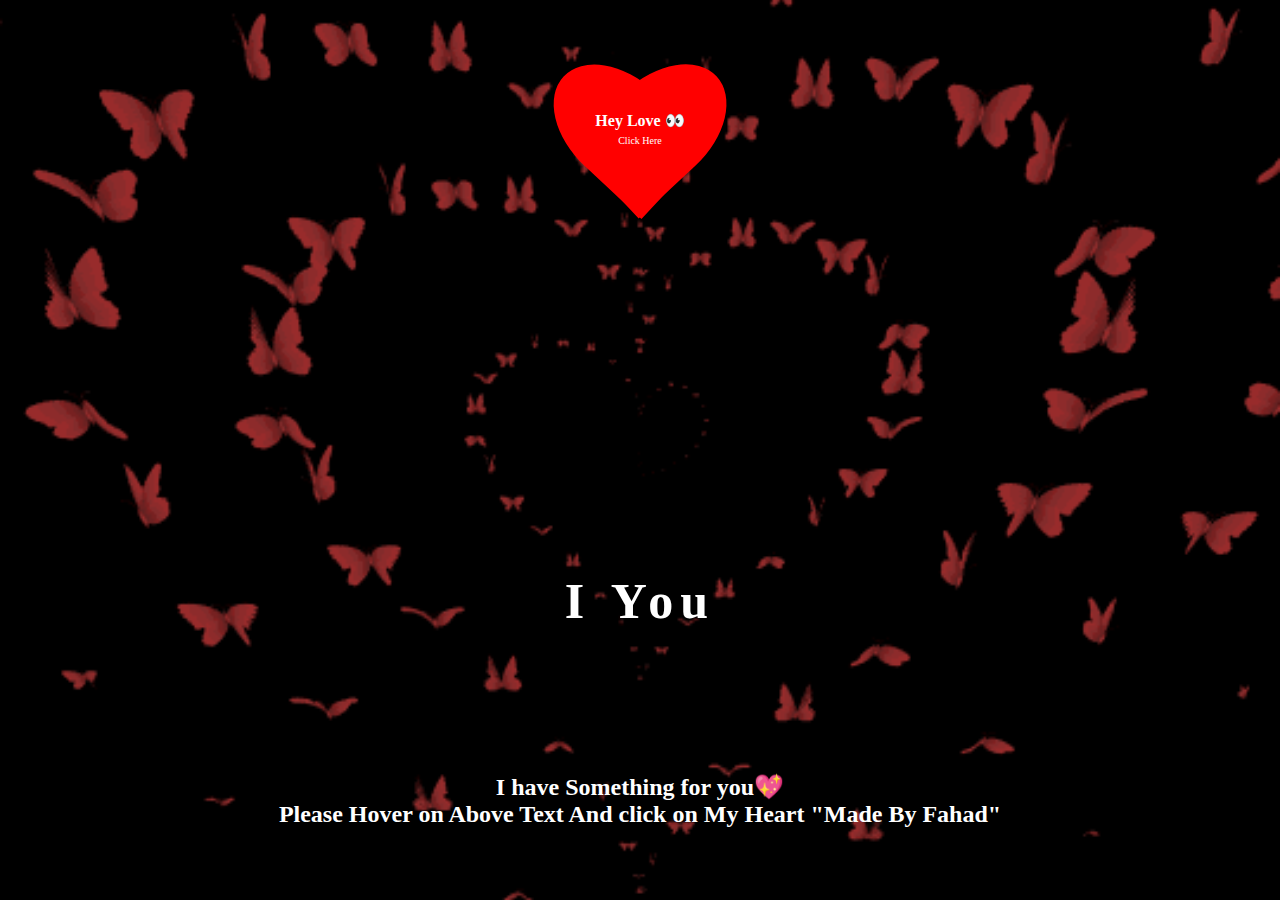
==== index.html @ 4da1a0cf "Update index.html" ====
<!DOCTYPE html>
<html lang="en">
  <head>
    <meta charset="UTF-8" />
    <meta name="viewport" content="width=device-width, initial-scale=1.0" />
    <title> Hunter love </title>
    <link rel="stylesheet" href="style.css" />
  </head>
  <body>
    <section id="home" class="home">
      <div class="home_section"></div>
      <div id="container">
        <div class="left"></div>
        <div class="right"></div>
        <a href="new.html"
          ><p>
            Hey Love 👀 <br />

            <span>Click Here</span>
          </p></a
        >
      </div>
      <h1><span>I&nbsp;</span><span>You</span></h1>
      <h2>
        I have Something for you💖 <br />
        Please Hover on Above Text And click on My Heart
        "Made By Fahad"
      </h2>
    </section>
  </body>
</html>
---- style.css ----
* {
  margin: 0;
  padding: 0;
  box-sizing: border-box;
}

#home {
  width: 100%;
  height: 100vh;
  background-image: url("bf.gif");
  background-repeat: no-repeat;
  background-size: cover;
  background-position: center;
  background-color: rgba(15, 13, 14, 0.459);
  background-blend-mode: overlay;
  display: flex;
  justify-content: center;
  align-items: center;
  background-attachment: fixed;

  animation-name: bg-change;
  animation-duration: 15s;
  animation-timing-function: linear;
  animation-direction: alternate;
  animation-iteration-count: infinite;

  overflow: hidden;
}

@keyframes bg-change {
  from {
    background-image: URL("bf.gif");
  }

  to {
    background-image: url("bf.gif");
  }
}

.home_section {
  width: 80%;
  min-height: 400px;
  display: flex;
  justify-content: center;
  align-items: center;
  padding: 10px;
}

/**************/

#container {
  width: 30vw;
  aspect-ratio: 1;
  display: flex;
  align-items: center;
  justify-content: center;
  animation: Beat 2s ease infinite alternate;

  position: absolute;
  left: 35%;
  top: -7%;
}
#container a {
  position: absolute;
  text-decoration: none;
  color: white;
  text-align: center;
  font-weight: 700;
  font-family: cursive;
}
#container span {
  color: rgb(255, 255, 255);
  font-weight: 300;
  font-size: 10px;
  padding-top: 100px;
}
.left {
  background-color: red;
  height: 12vw;
  aspect-ratio: 1/1.5;
  border-radius: 50% 50% 0% 0%;
  rotate: -47deg;
  translate: 30%;
}
.right {
  background-color: red;
  height: 12vw;
  aspect-ratio: 1/1.5;
  border-radius: 50% 50% 0% 0%;
  rotate: 47deg;
  translate: -30%;
}
@keyframes Beat {
  0% {
    transform: scale(120%);
    filter: drop-shadow(10px 10px 6px #f00606);
  }
  40% {
    transform: scale(100%);
    filter: drop-shadow(10px 10px 60px #f00606);
  }
  100% {
    transform: scale(120%);
    filter: drop-shadow(10px 10px 90px #f00606);
  }
}

h2 {
  position: absolute;
  color: rgb(255, 255, 255);
  font-family: cursive;
  font-weight: 900;
  white-space: nowrap;
  bottom: 8%;
  text-align: center;
  animation: flicker 0.5s ease-in-out infinite alternate;
}
@keyframes flicker {
  0% {
    opacity: 0.8;
    text-shadow: 2px 2px 10px rgb(0, 0, 0);
  }
  100% {
    opacity: 1;
    text-shadow: 2px 2px 20px rgb(255, 0, 0);
  }
}

h1 {
  color: #ffffff;
  font-size: 50px;
  font-weight: bold;
  font-family: cursive;
  letter-spacing: 7px;
  cursor: pointer;
  position: absolute;
  bottom: 30%;
}
h1 span {
  transition: 0.2s linear;
}
h1:hover span:nth-child(1) {
  margin-right: 5px;
}
h1:hover span:nth-child(1):after {
  content: "💖";
}
h1:hover span:nth-child(2) {
  margin-left: 30px;
}
h1:hover span {
  color: #fff;
  text-shadow: 0 0 10px #da2626, 0 0 20px #e74343, 0 0 40px #fff;
}
@media only screen and (min-device-width: 320px) and (max-device-width: 480px) {
  h2,
  p {
    font-size: 10px;
  }
  .left {
    height: 22vw;
  }
  .right {
    height: 22vw;
  }
}
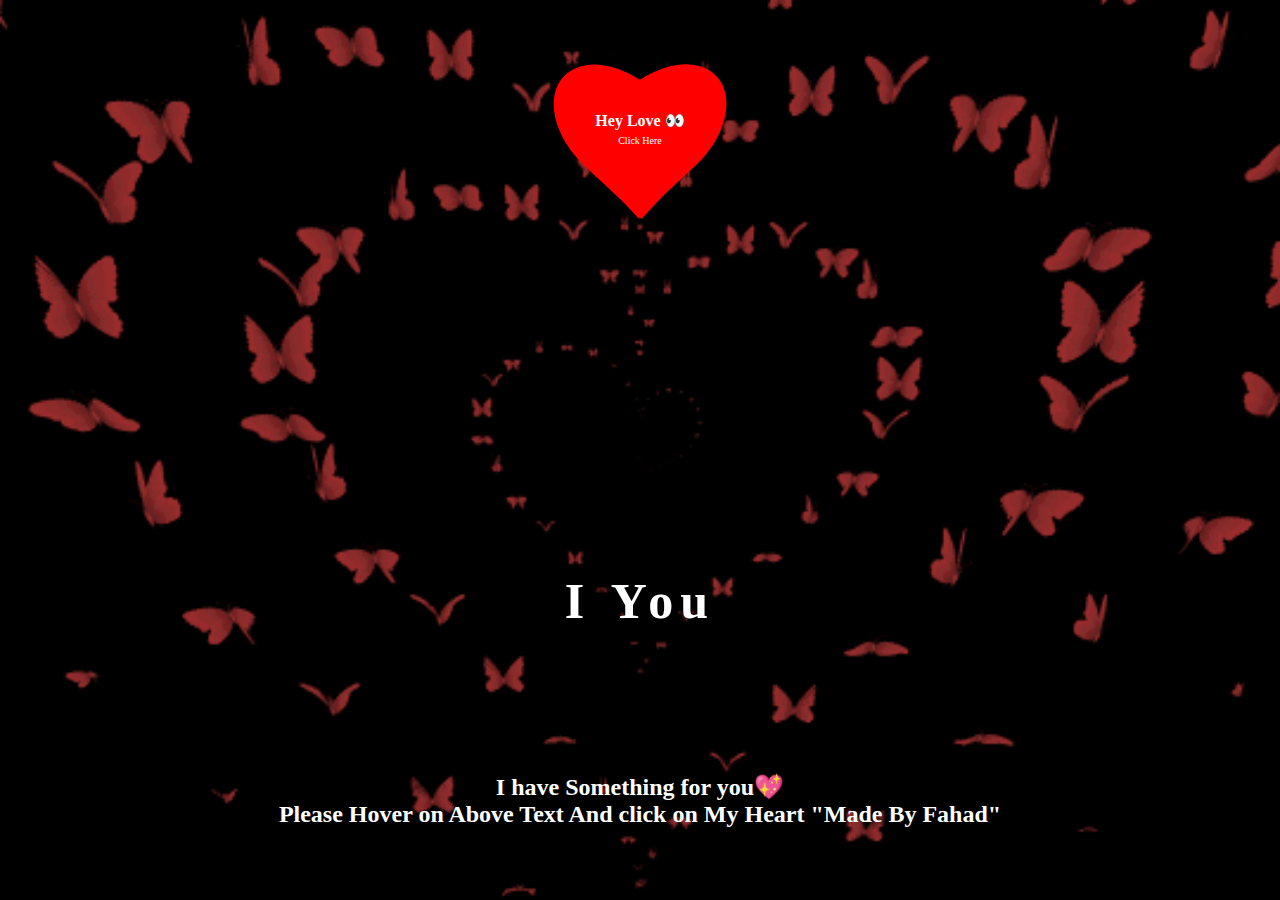
==== commit 653f7536: "Update index.html" ====
--- a/index.html
+++ b/index.html
@@ -24,6 +24,7 @@
       <h2>
         I have Something for you💖 <br />
         Please Hover on Above Text And click on My Heart
+        
         "Made By Fahad"
       </h2>
     </section>
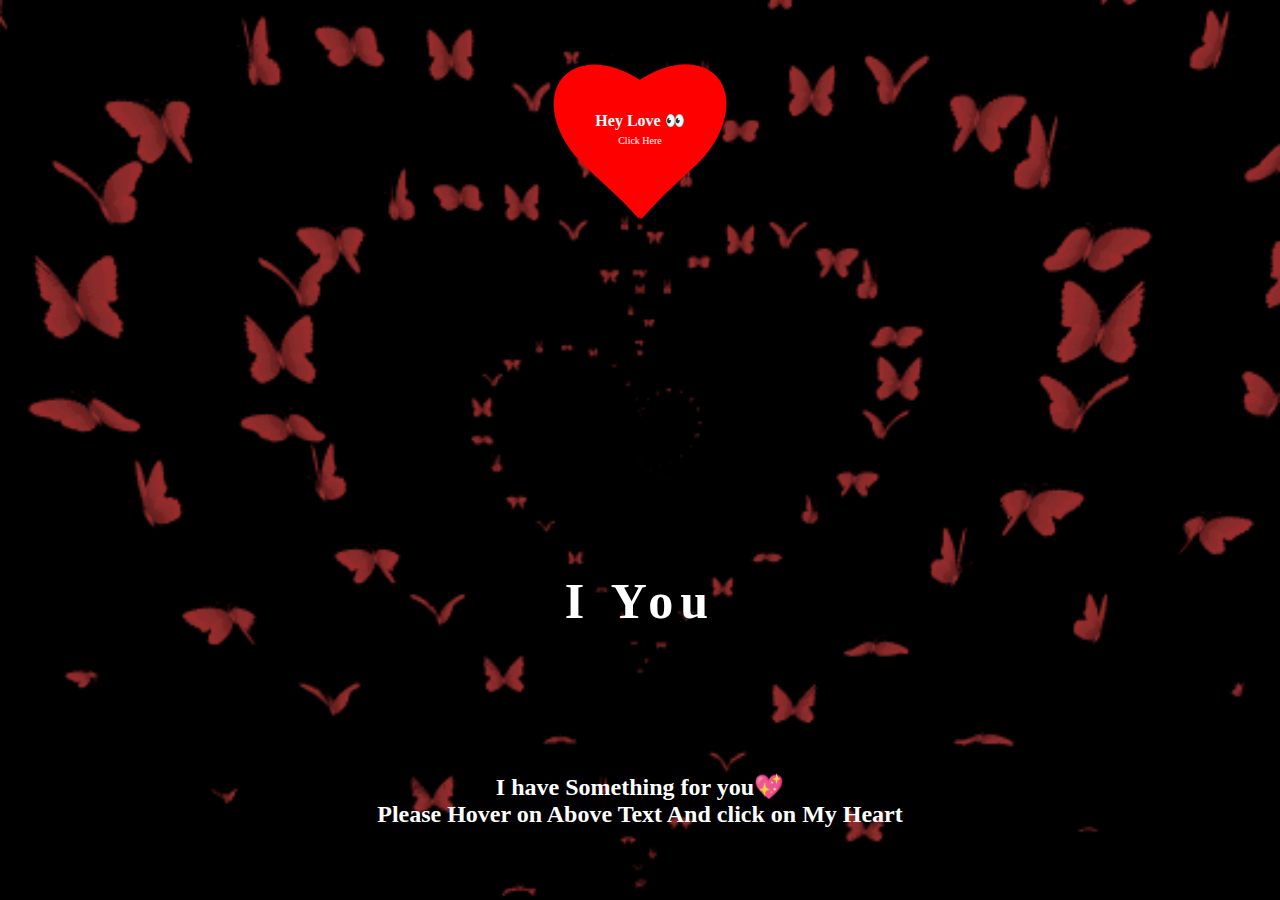
==== commit 8a3ff9d0: "Update index.html" ====
--- a/index.html
+++ b/index.html
@@ -24,8 +24,6 @@
       <h2>
         I have Something for you💖 <br />
         Please Hover on Above Text And click on My Heart
-        
-        "Made By Fahad"
       </h2>
     </section>
   </body>
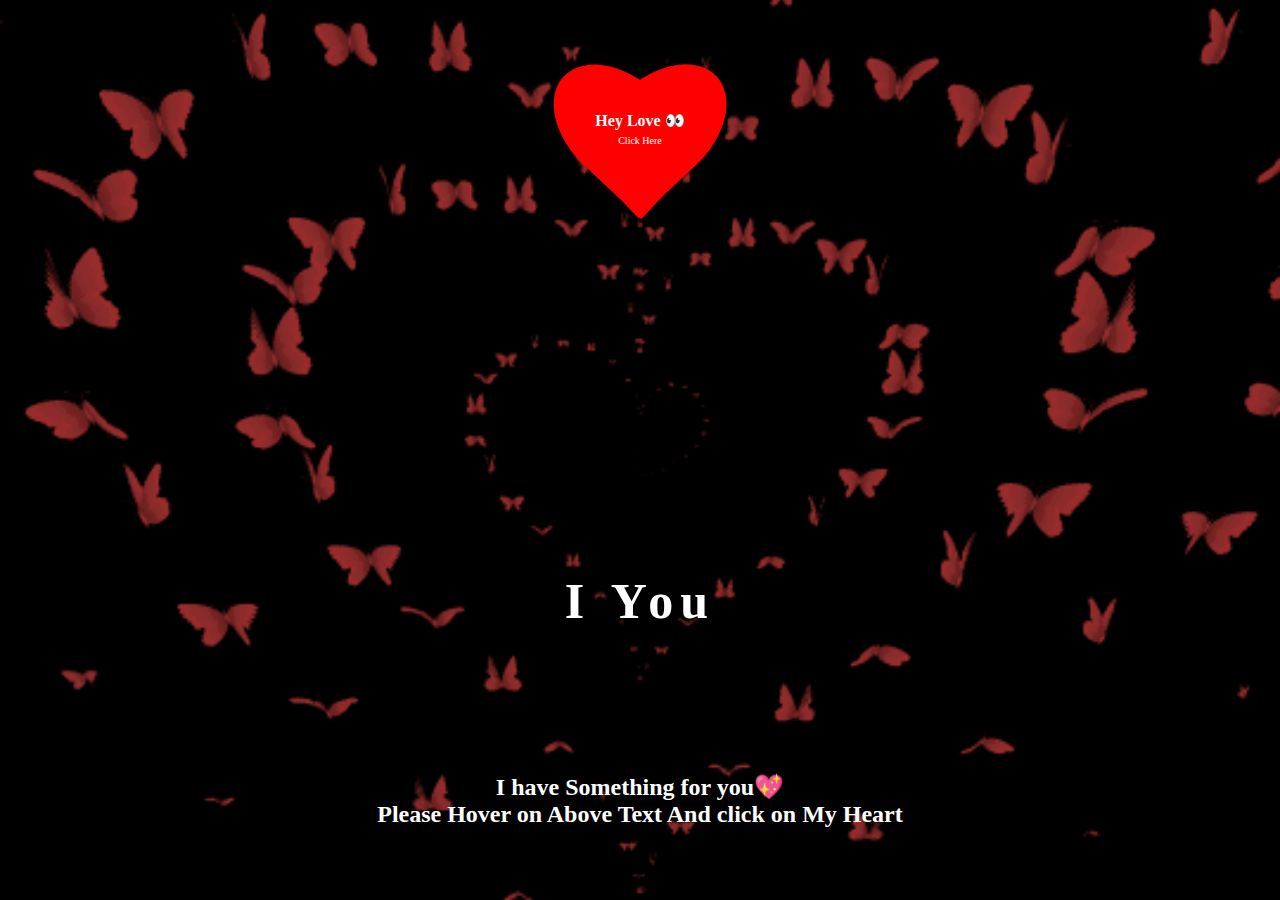
==== commit 0b530867: "Update index.html" ====
--- a/index.html
+++ b/index.html
@@ -25,6 +25,10 @@
         I have Something for you💖 <br />
         Please Hover on Above Text And click on My Heart
       </h2>
+    <!-- New Text Added -->
+      <div class=".watermark">
+        Made By Fahad
+      </div>
     </section>
   </body>
 </html>
--- a/style.css
+++ b/style.css
@@ -164,3 +164,16 @@
     height: 22vw;
   }
 }
+
+.watermark {
+  position: fixed;
+  bottom: 10%;
+  left: 50%;
+  transform: translateX(-50%);
+  font-size: 2rem;
+  color: rgba(255, 255, 255, 0.5); /* Semi-transparent white color */
+  font-weight: bold;
+  text-align: center;
+  z-index: 10;
+  pointer-events: none; /* Prevent interference with other elements */
+}
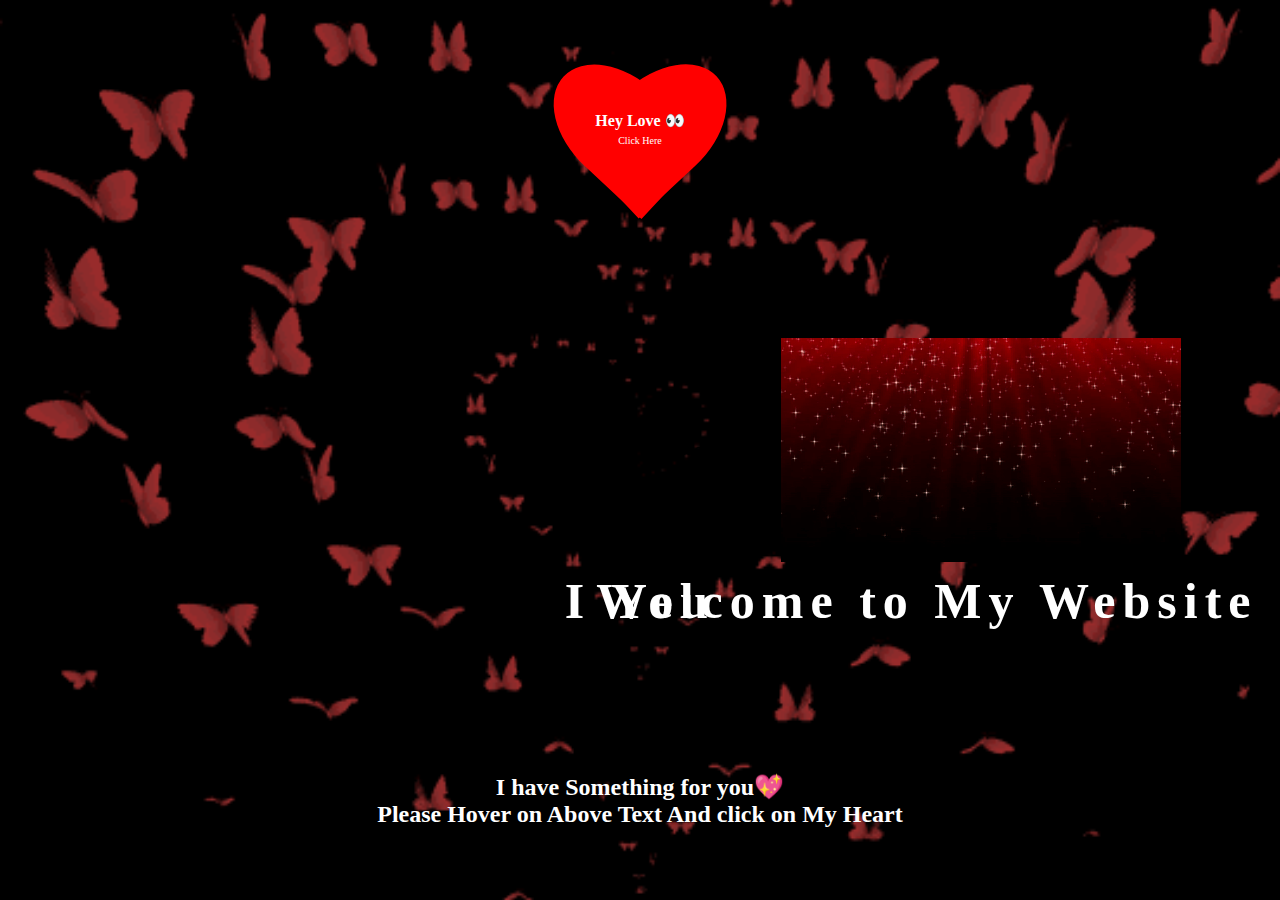
==== commit 381baef2: "Update index.html" ====
--- a/index.html
+++ b/index.html
@@ -25,10 +25,15 @@
         I have Something for you💖 <br />
         Please Hover on Above Text And click on My Heart
       </h2>
-    <!-- New Text Added -->
-      <div class=".watermark">
-        Made By Fahad
-      </div>
-    </section>
+    <section id="home" class="home">
+  <div class="home_section">
+    <!-- Your existing content -->
+    <h1>Welcome to My Website</h1>
+    <p>Enjoy exploring!</p>
+    
+    <!-- Add the GIF -->
+    <img src="aszz.gif" alt="Decorative GIF" class="decorative-gif" />
+  </div>
+</section>
   </body>
 </html>
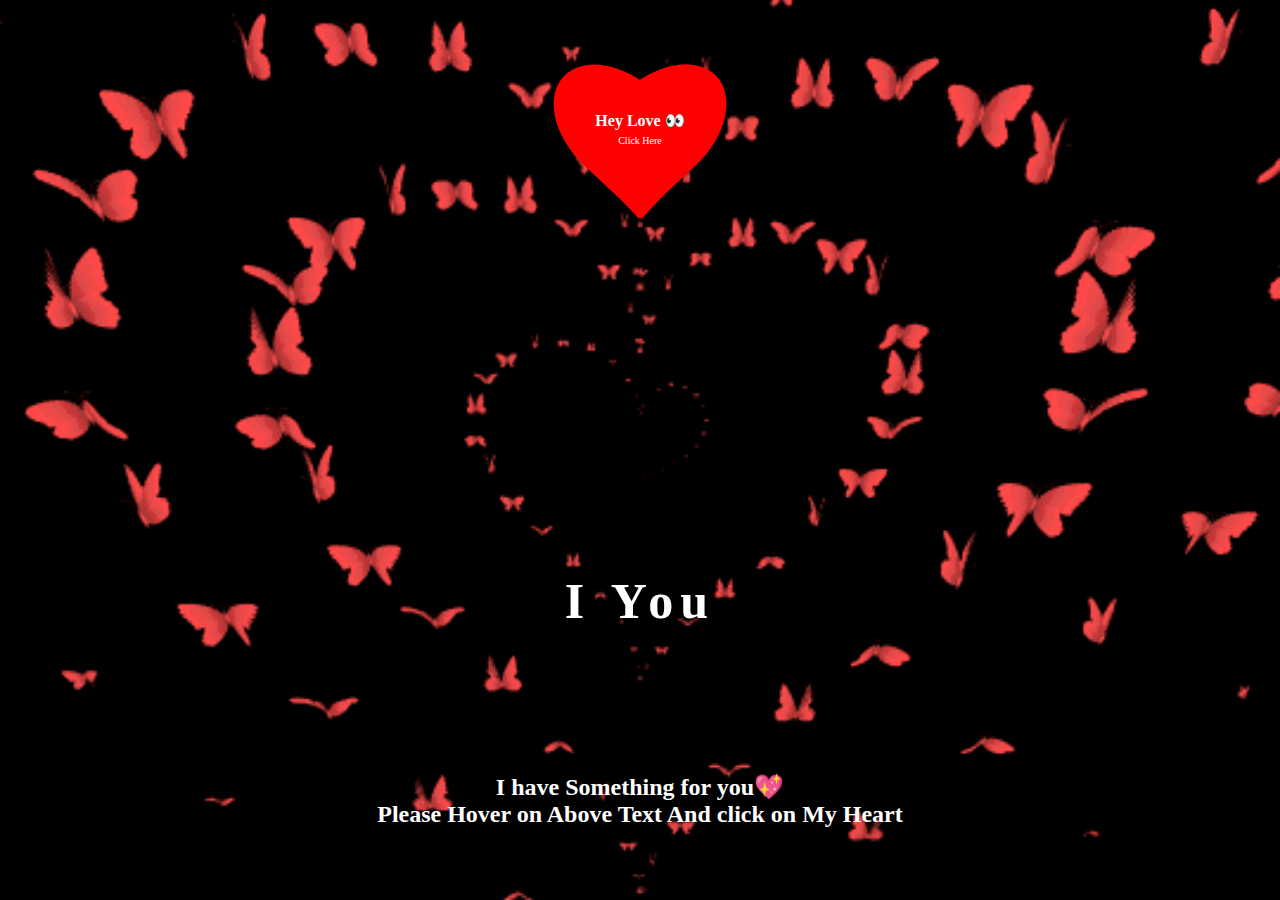
==== commit c38d8ba5: "Update index.html" ====
--- a/index.html
+++ b/index.html
@@ -25,15 +25,10 @@
         I have Something for you💖 <br />
         Please Hover on Above Text And click on My Heart
       </h2>
-    <section id="home" class="home">
-  <div class="home_section">
-    <!-- Your existing content -->
-    <h1>Welcome to My Website</h1>
-    <p>Enjoy exploring!</p>
-    
-    <!-- Add the GIF -->
-    <img src="aszz.gif" alt="Decorative GIF" class="decorative-gif" />
-  </div>
+    <!-- New Text Added -->
+      <div class=".watermark">
+        Made By Fahad
+      </div>
 </section>
   </body>
 </html>
--- a/style.css
+++ b/style.css
@@ -7,12 +7,12 @@
 #home {
   width: 100%;
   height: 100vh;
-  background-image: url("bf.gif");
-  background-repeat: no-repeat;
-  background-size: cover;
-  background-position: center;
-  background-color: rgba(15, 13, 14, 0.459);
-  background-blend-mode: overlay;
+  background-image: url("new.gif"), url("bf.gif");
+  background-repeat: no-repeat, no-repeat;
+  background-size: cover, cover;
+  background-position: center, center;
+  background-color: rgba(15, 13, 14, 0.5); /* Adds a subtle dark overlay */
+  background-blend-mode: overlay, normal; /* Blend GIF over the background image */
   display: flex;
   justify-content: center;
   align-items: center;
@@ -29,11 +29,10 @@
 
 @keyframes bg-change {
   from {
-    background-image: URL("bf.gif");
+    background-image: url("new.gif"), url("bf.gif");
   }
-
   to {
-    background-image: url("bf.gif");
+    background-image: url("bf.gif"), url("new.gif");
   }
 }
 
@@ -164,16 +163,3 @@
     height: 22vw;
   }
 }
-
-.watermark {
-  position: fixed;
-  bottom: 10%;
-  left: 50%;
-  transform: translateX(-50%);
-  font-size: 2rem;
-  color: rgba(255, 255, 255, 0.5); /* Semi-transparent white color */
-  font-weight: bold;
-  text-align: center;
-  z-index: 10;
-  pointer-events: none; /* Prevent interference with other elements */
-}
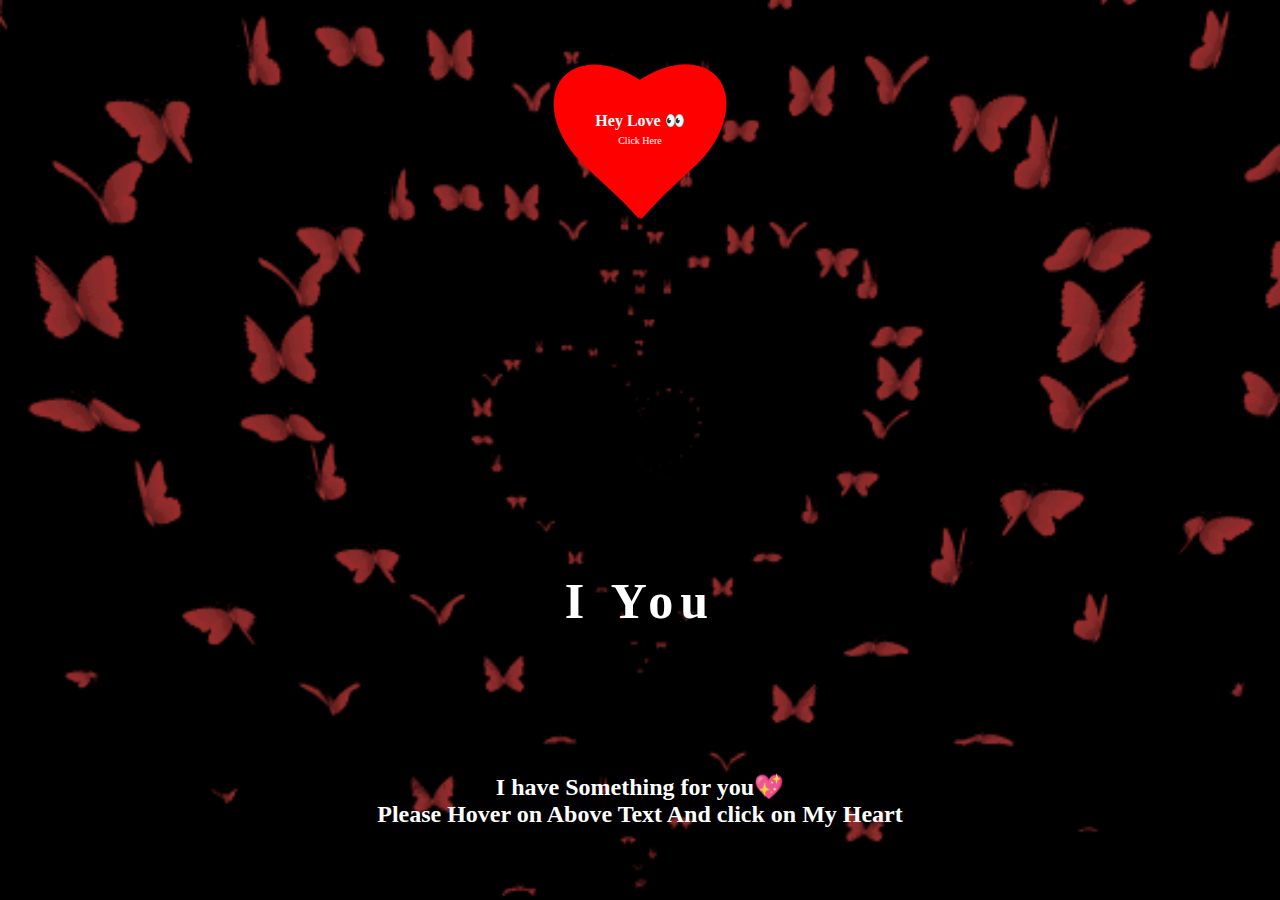
==== commit 0dfc8a08: "Update index.html" ====
--- a/index.html
+++ b/index.html
@@ -29,6 +29,6 @@
       <div class=".watermark">
         Made By Fahad
       </div>
-</section>
+    </section>
   </body>
 </html>
--- a/style.css
+++ b/style.css
@@ -7,12 +7,12 @@
 #home {
   width: 100%;
   height: 100vh;
-  background-image: url("new.gif"), url("bf.gif");
-  background-repeat: no-repeat, no-repeat;
-  background-size: cover, cover;
-  background-position: center, center;
-  background-color: rgba(15, 13, 14, 0.5); /* Adds a subtle dark overlay */
-  background-blend-mode: overlay, normal; /* Blend GIF over the background image */
+  background-image: url("bf.gif");
+  background-repeat: no-repeat;
+  background-size: cover;
+  background-position: center;
+  background-color: rgba(15, 13, 14, 0.459);
+  background-blend-mode: overlay;
   display: flex;
   justify-content: center;
   align-items: center;
@@ -29,10 +29,11 @@
 
 @keyframes bg-change {
   from {
-    background-image: url("new.gif"), url("bf.gif");
+    background-image: URL("bf.gif");
   }
+
   to {
-    background-image: url("bf.gif"), url("new.gif");
+    background-image: url("bf.gif");
   }
 }
 
@@ -163,3 +164,16 @@
     height: 22vw;
   }
 }
+
+.watermark {
+  position: fixed;
+  bottom: 10%;
+  left: 50%;
+  transform: translateX(-50%);
+  font-size: 2rem;
+  color: rgba(255, 255, 255, 0.5); /* Semi-transparent white color */
+  font-weight: bold;
+  text-align: center;
+  z-index: 10;
+  pointer-events: none; /* Prevent interference with other elements */
+}
